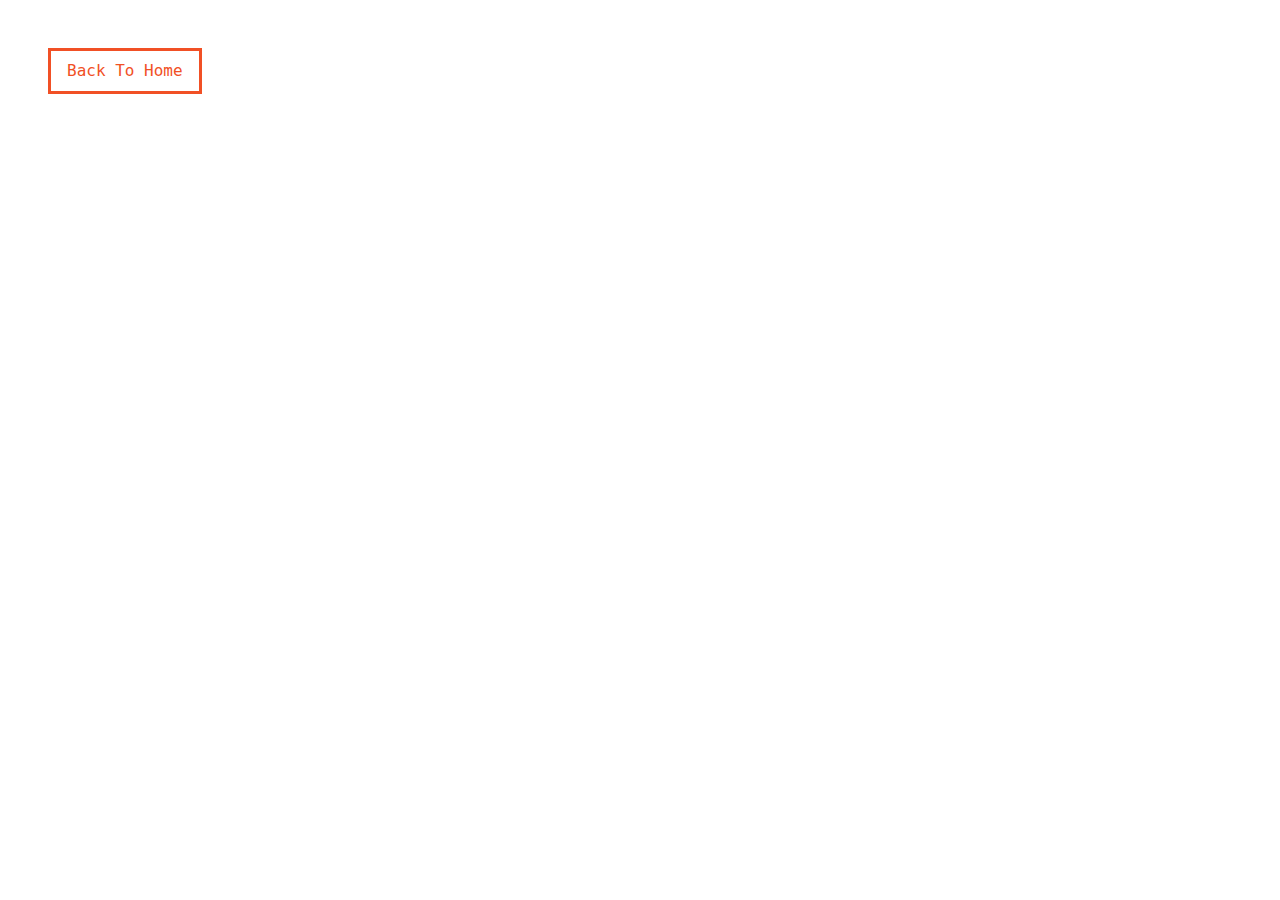
==== tiles.html @ 5f5e4044 "first commit" ====
<!DOCTYPE html>
<html lang="en">
<head>
  <meta charset="UTF-8">
  <meta http-equiv="X-UA-Compatible" content="IE=edge">
  <meta name="viewport" content="width=device-width, initial-scale=1.0">
  <title>Tiles</title>
  <!-- google fonts -->
  <link rel="preconnect" href="https://fonts.googleapis.com">
<link rel="preconnect" href="https://fonts.gstatic.com" crossorigin>
<link href="https://fonts.googleapis.com/css2?family=Fira+Code:wght@300;400&display=swap" rel="stylesheet">

  <!-- fontawesome -->
  <link rel="stylesheet" href="./fontawesome-free-5.9.0-web/css/all.min.css">
  <!-- style css -->
  <link rel="stylesheet" href="style.css">
</head>
<body>
  <a href="index.html" class="btn">back to home</a>
</body>
</html>
---- style.css ----
/* 
====================================
Variables
====================================
*/
:root{
  --primaryColor: #f15025;
  --mainBlack: #222;
  --mainWhite: #fff;
  --offWhite: #f7f7f7;
  --darkGrey: #afafaf;
  --transition: all 0.3s linear;
  --mainSpacing: 0.2rem;
}


/* 
====================================
Global style
====================================
*/
* {
  margin: 0;
  padding: 0;
  box-sizing: border-box;
}

body{
  font-family: "Fire Code", monospace;
  color: var(--mainBlack);
  background: var(--mainWhite);
  line-height: 1.5;
}

a{
  text-decoration: none;
}

img{
  width: 100%;
  display: block;
}

h1, h2, h3{
  text-transform: capitalize;
  letter-spacing: var(--mainSpacing);
  margin-bottom: 1.25rem;
}

h1{
  font-size: 3rem;
}

h2{
  margin-bottom: 0;
}

p{
  font-weight: 300;
  font-size: 0.7rem;
  line-height: 2;
}

.btn{
  display: inline-block;
  padding: .5rem 1rem;
  text-transform: capitalize;
  border: 3px solid var(--primaryColor);
  color: var(--primaryColor);
  margin: 3rem;
  transition: var(--transition);
}

.btn:hover{
  background: var(--primaryColor);
  color: var(--mainWhite);
}

/* 
====================================
Main navbar
====================================
*/

.main-navbar{
  background: var(--darkGrey);
  padding: 0 2rem;
}

.main-navbar li{
  list-style-type: none;
}

.main-navbar a{
  text-transform: capitalize;
  display: block;
  padding: 1rem 0;
  color: var(--primaryColor);
  letter-spacing: var(--mainSpacing);
  transition: var(--transition);
}

.main-navbar a:hover{
  color: var(--mainBlack);
}

@media screen and (min-width: 992px) {
  .main-navbar ul{
    max-width: 1170px;
    margin: 0 auto;
    display: grid;
    grid-template-columns: repeat(4, 1fr);
    text-align: center;
  }
}

/* 
====================================
Hero
====================================
*/
.hero-header{
  min-height: 100vh;
  background: var(--primaryColor);
  color: var(--mainWhite);
  display: grid;
  justify-content: center;
  align-items: center;
}
.hero-banner p{
  width: 80%;
  max-width: 560px;
  font-size: 1rem;
}

@media screen and (max-width: 600px) {
  .hero-banner{
    padding: 0 3rem;
  }
}

@media screen and (min-width: 768px) {
  .hero-header{
    background: linear-gradient(rgba(241,80,37,.75), rgba(0,0,0,.5)) ,url('./images/image-2.jpeg') center/cover fixed no-repeat;
  }
}

/* 
====================================
Card
====================================
*/
.title{
  text-align: center;
}
.cards{
  padding: 4rem 0;
}
.cards-center{
  width: 80vw;
  max-width: 1170px;
  margin: 2rem auto;
}
.card{
  border: 1px solid var(--darkGrey);
  margin-bottom: 3rem;
}

.card-info{
  padding: 1rem;
}
.card-footer{
  background: var(--darkGrey);
  padding: .5rem 1rem;
  display: grid;
  grid-template-columns: repeat(4, 1fr);
  justify-items: center;
}
.card-footer span{
  color: var(--primaryColor);
}

/* @media screen and (min-width: 768px) {
  .cards-center{
    display: grid;
    grid-template-columns: repeat(2, 1fr);
    column-gap: 2rem;
  }
}
@media screen and (min-width: 1170px) {
  .cards-center{
    grid-template-columns: repeat(3, 1fr);
  }
}
 */
.card{
  display: grid;
  grid-template-columns: 1fr;
  grid-template-rows: auto 1fr auto;
}

.cards-center{
  display: grid;
  column-gap: 2rem;
  /* grid-template-columns: repeat(auto-fill, minmax(268px, 1fr)); */
  grid-template-columns: repeat(auto-fit, minmax(268px, 1fr));
}
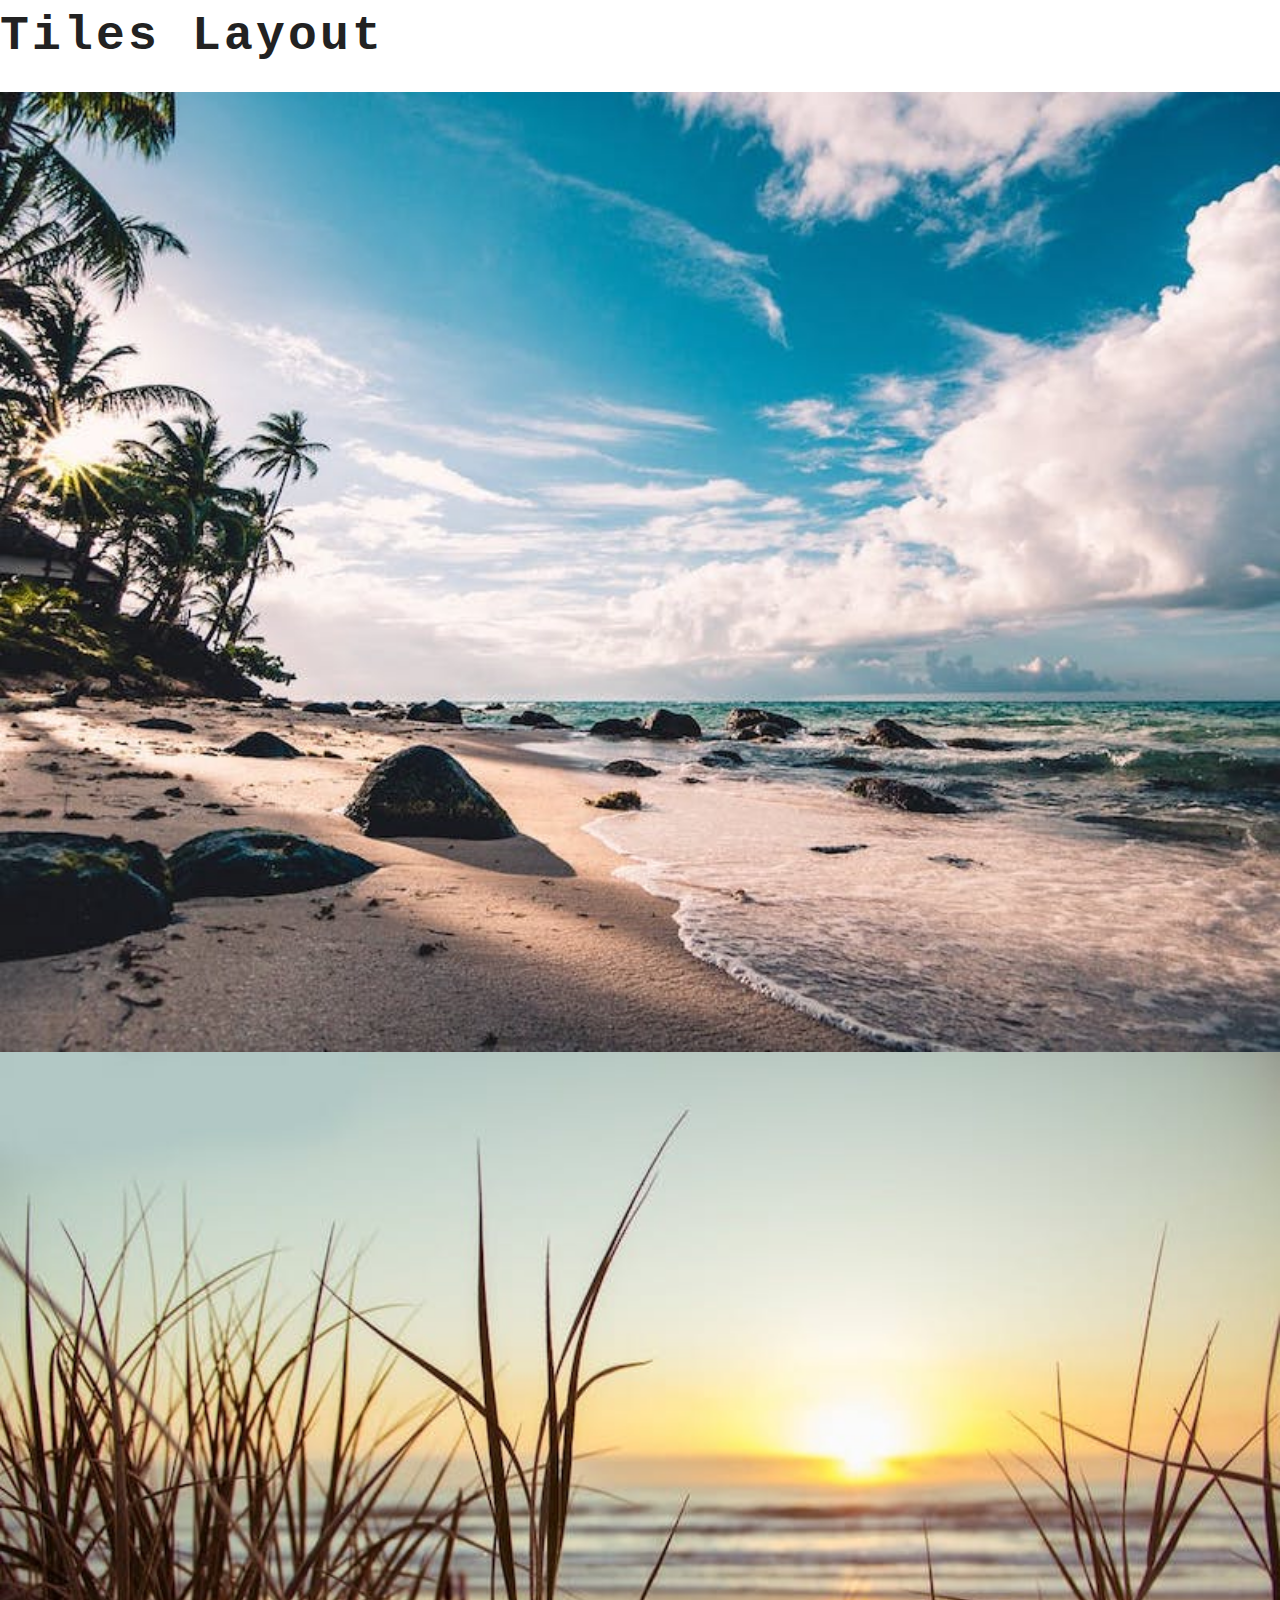
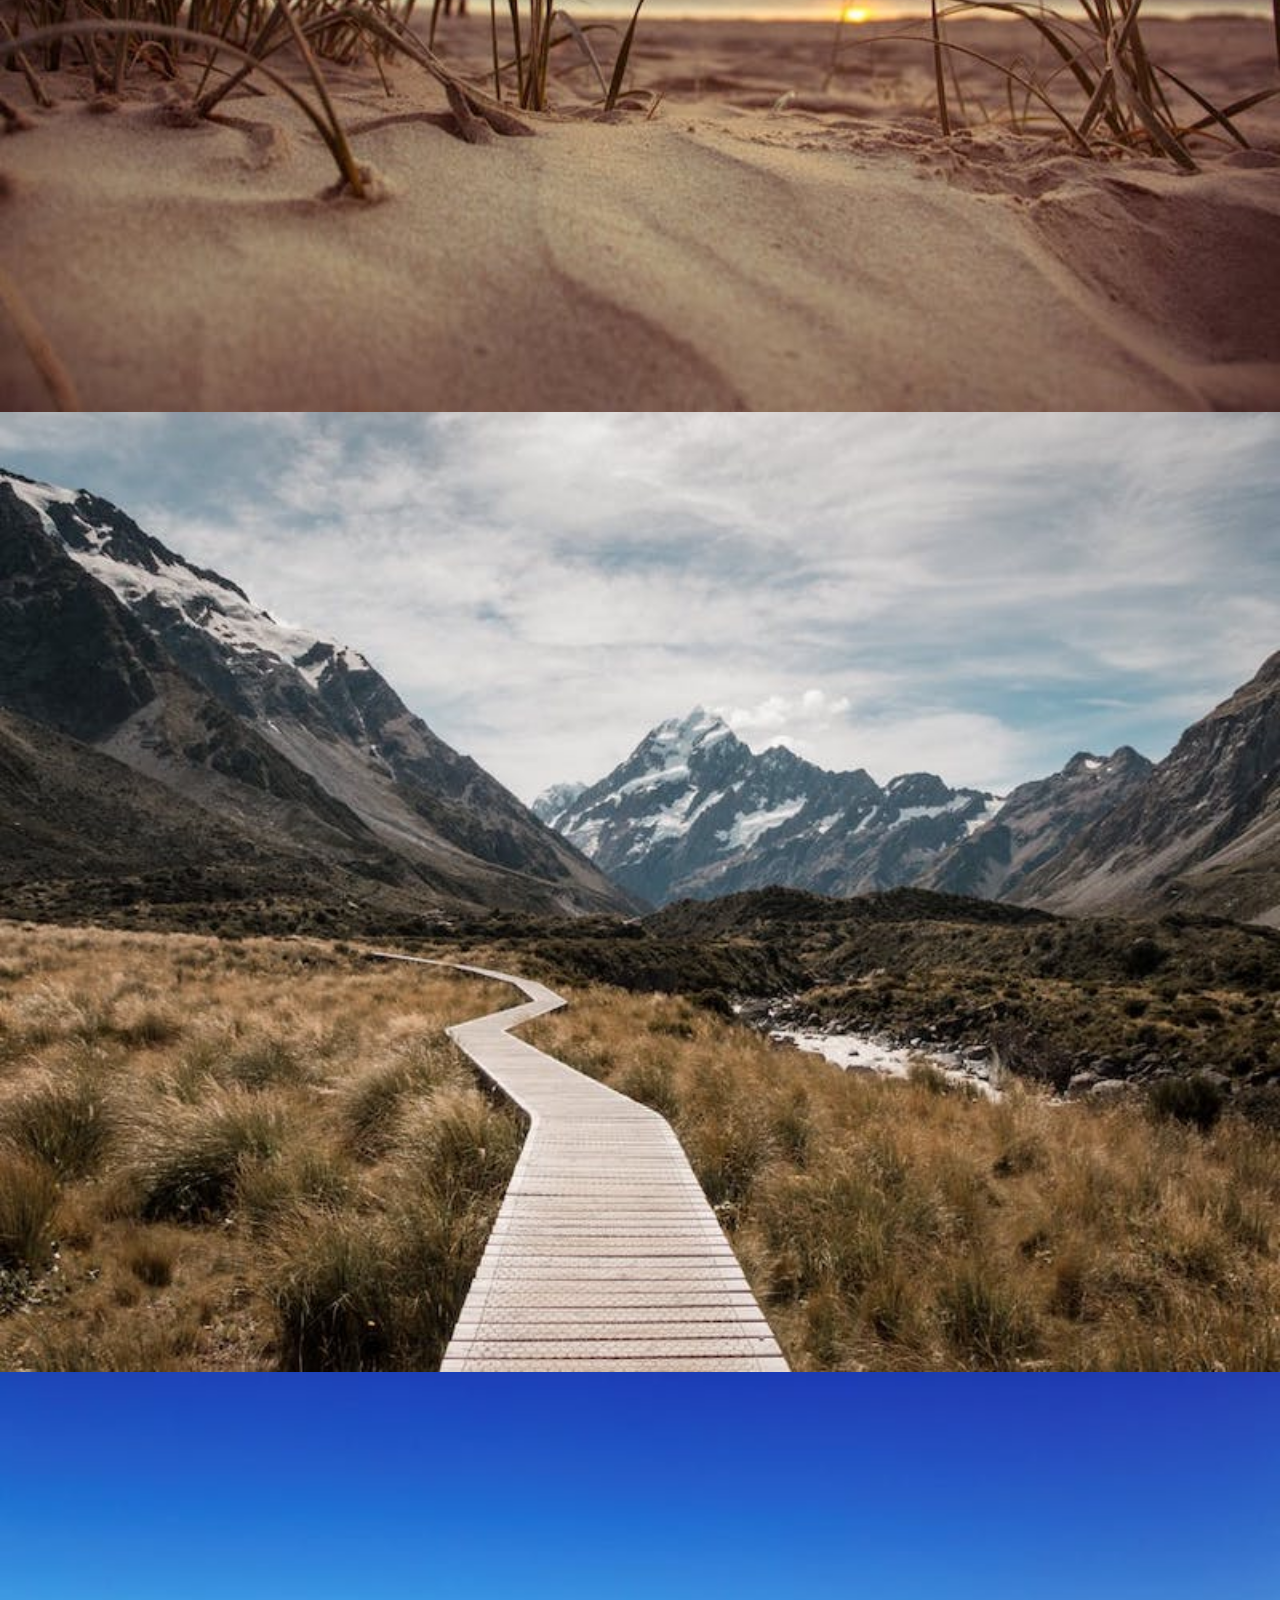
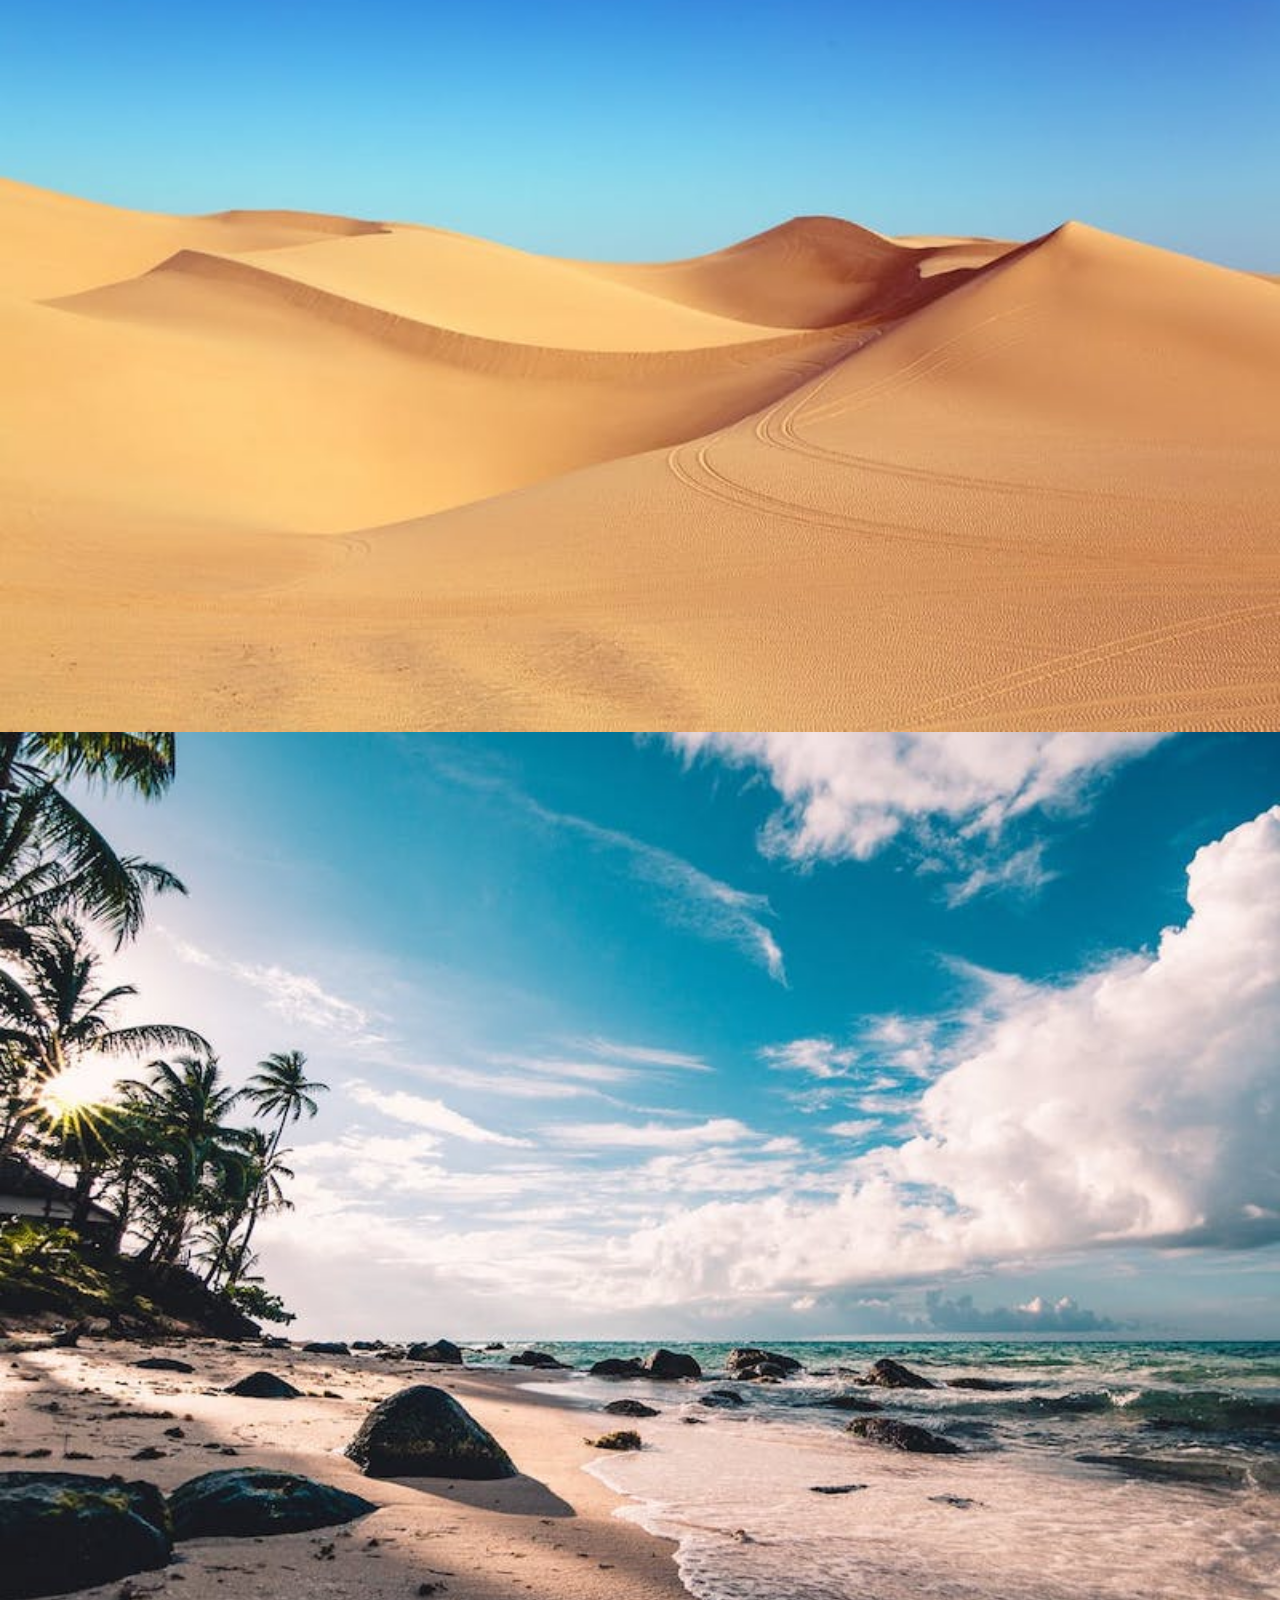
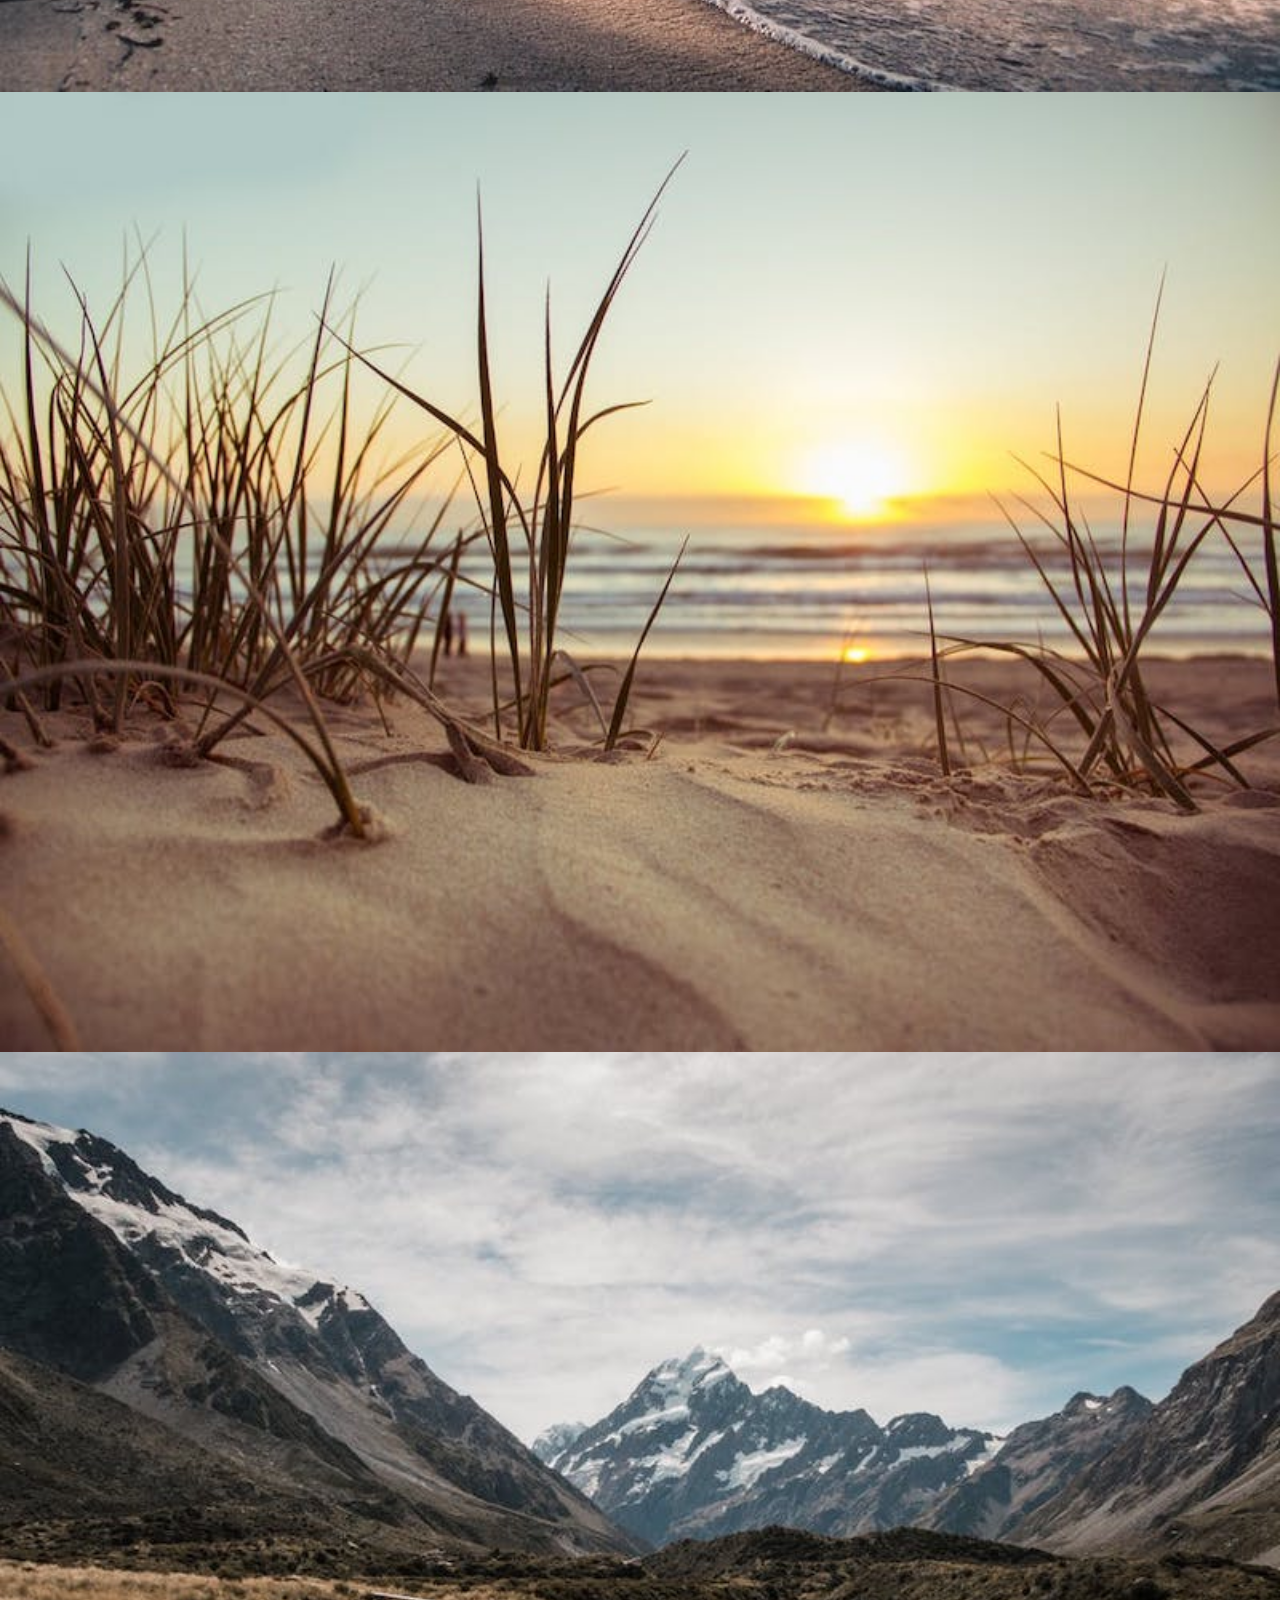
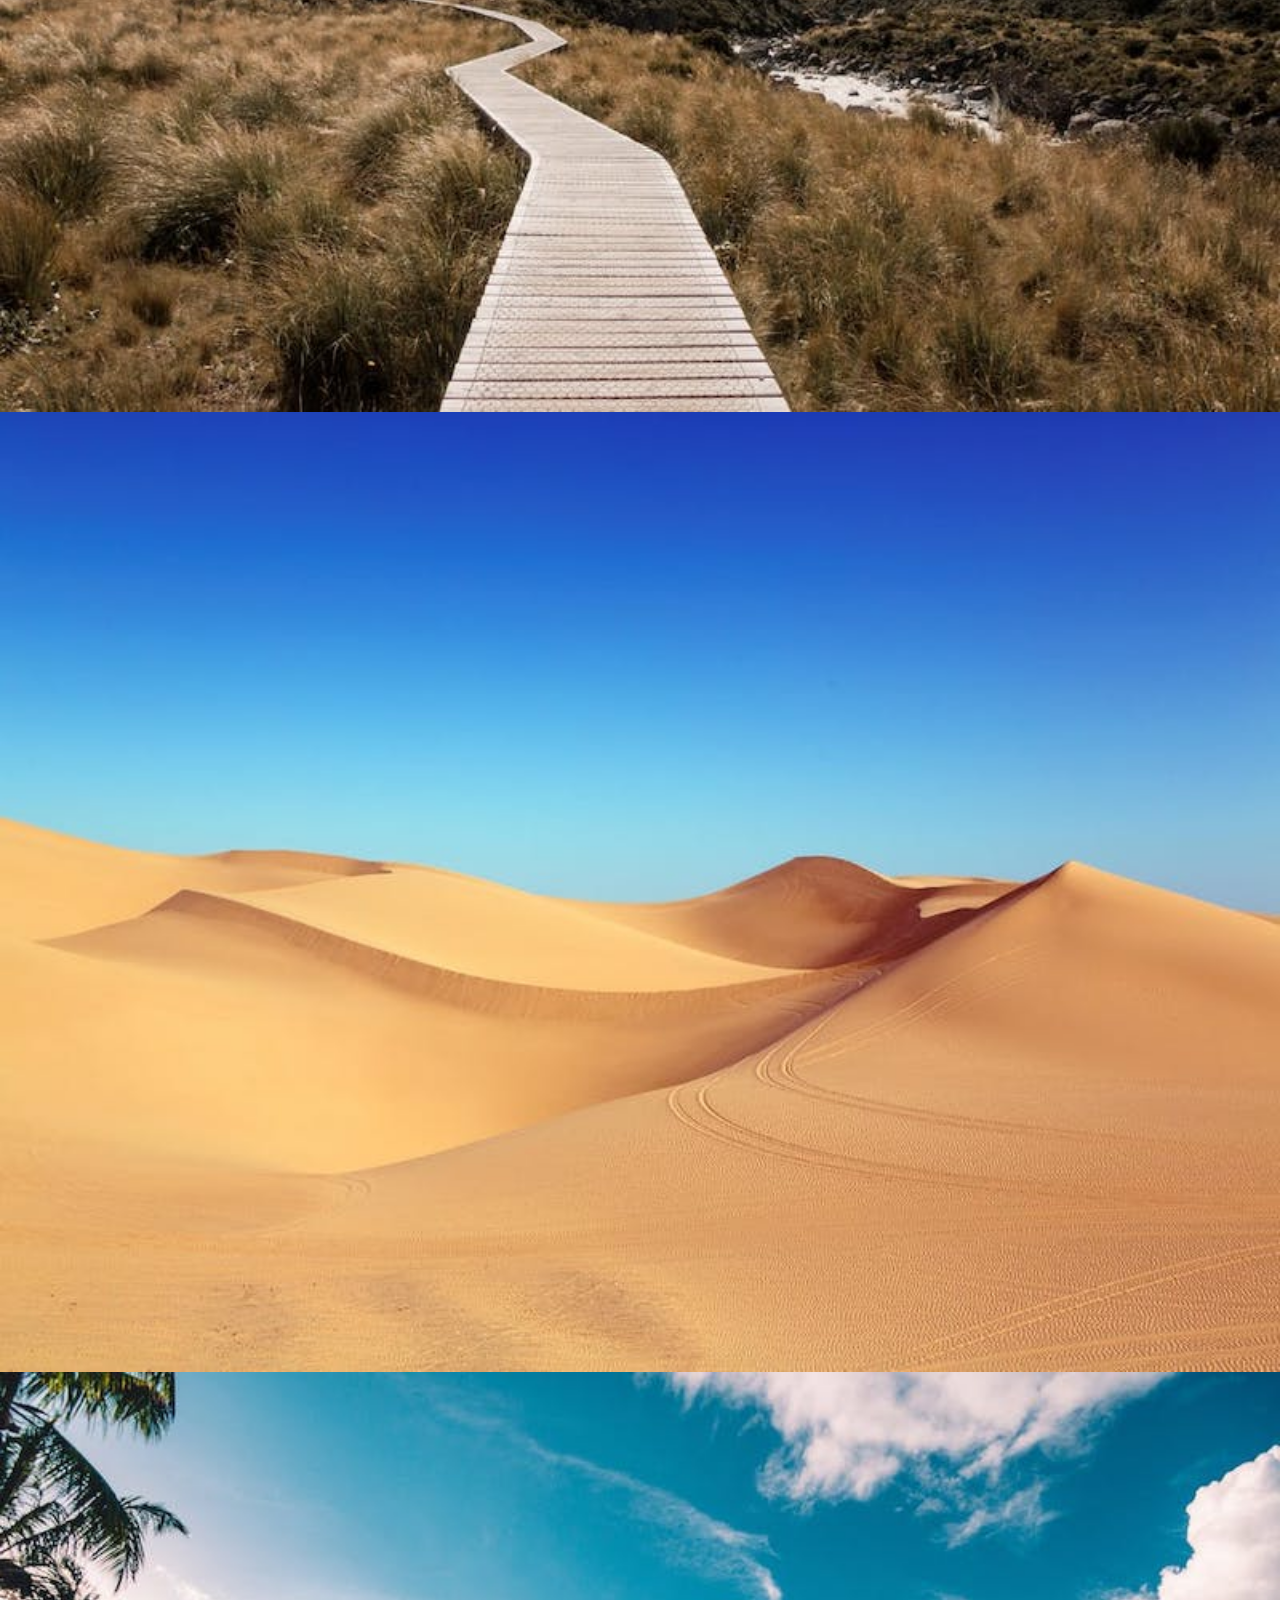
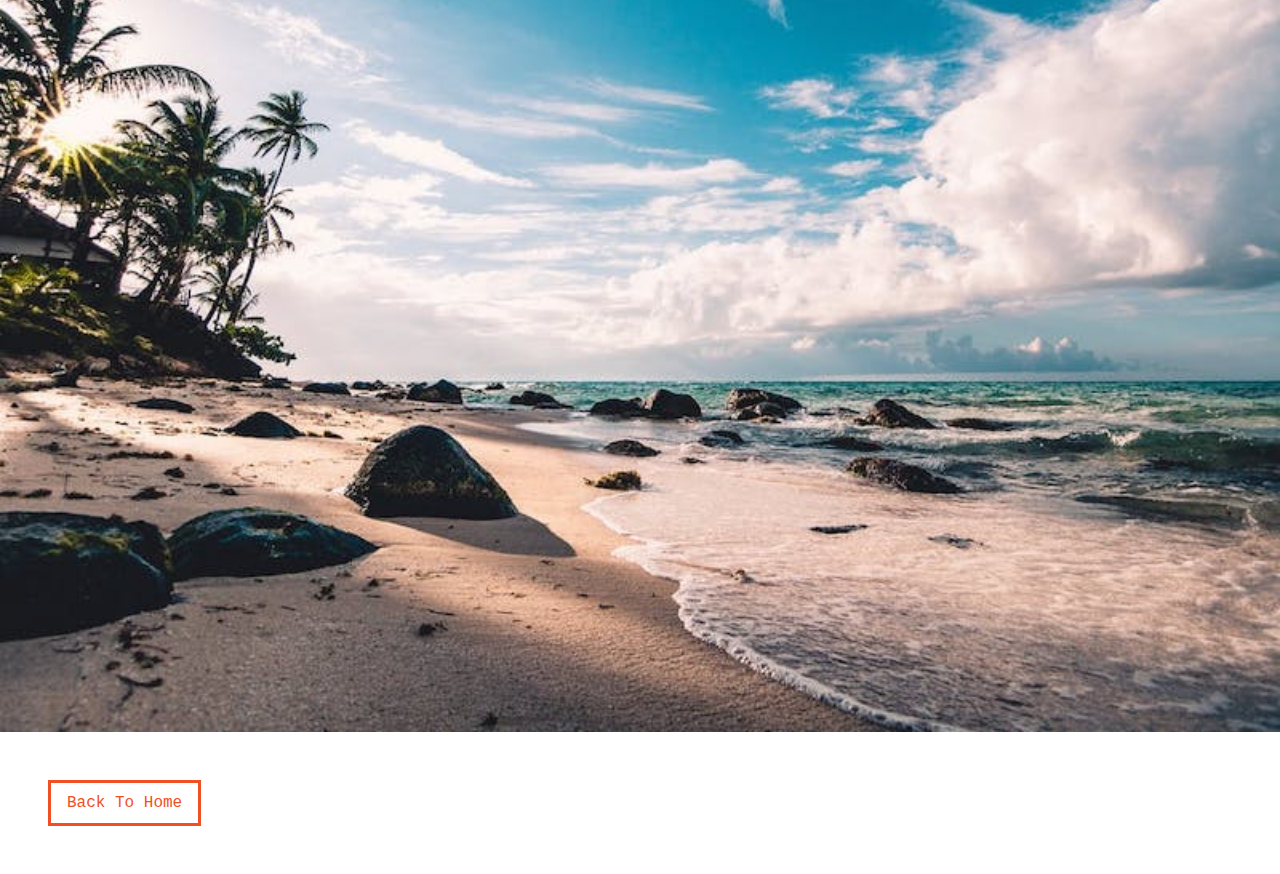
==== commit 1e8bb716: "tiles html" ====
--- a/tiles.html
+++ b/tiles.html
@@ -16,6 +16,58 @@
   <link rel="stylesheet" href="style.css">
 </head>
 <body>
+  <section class="tiles">
+    <div class="tiles">
+      <h1>tiles layout</h1>
+    </div>
+    <div class="tiles-center">
+      <!-- single tile -->
+      <article class="tile-1">
+        <img src="./images/size-image-1.jpeg" alt="">
+      </article>
+      <!-- end of single tile -->
+      <!-- single tile -->
+      <article class="tile-2">
+        <img src="./images/size-image-2.jpeg" alt="">
+      </article>
+      <!-- end of single tile -->
+      <!-- single tile -->
+      <article class="tile-3">
+        <img src="./images/size-image-3.jpeg" alt="">
+      </article>
+      <!-- end of single tile -->
+      <!-- single tile -->
+      <article class="tile-4">
+        <img src="./images/size-image-4.jpeg" alt="">
+      </article>
+      <!-- end of single tile -->
+      <!-- single tile -->
+      <article class="tile-5">
+        <img src="./images/size-image-1.jpeg" alt="">
+      </article>
+      <!-- end of single tile -->
+      <!-- single tile -->
+      <article class="tile-6">
+        <img src="./images/size-image-2.jpeg" alt="">
+      </article>
+      <!-- end of single tile -->
+      <!-- single tile -->
+      <article class="tile-7">
+        <img src="./images/size-image-3.jpeg" alt="">
+      </article>
+      <!-- end of single tile -->
+      <!-- single tile -->
+      <article class="tile-8">
+        <img src="./images/size-image-4.jpeg" alt="">
+      </article>
+      <!-- end of single tile -->
+      <!-- single tile -->
+      <article class="tile-9">
+        <img src="./images/size-image-1.jpeg" alt="">
+      </article>
+      <!-- end of single tile -->
+    </div>
+  </section>
   <a href="index.html" class="btn">back to home</a>
 </body>
 </html>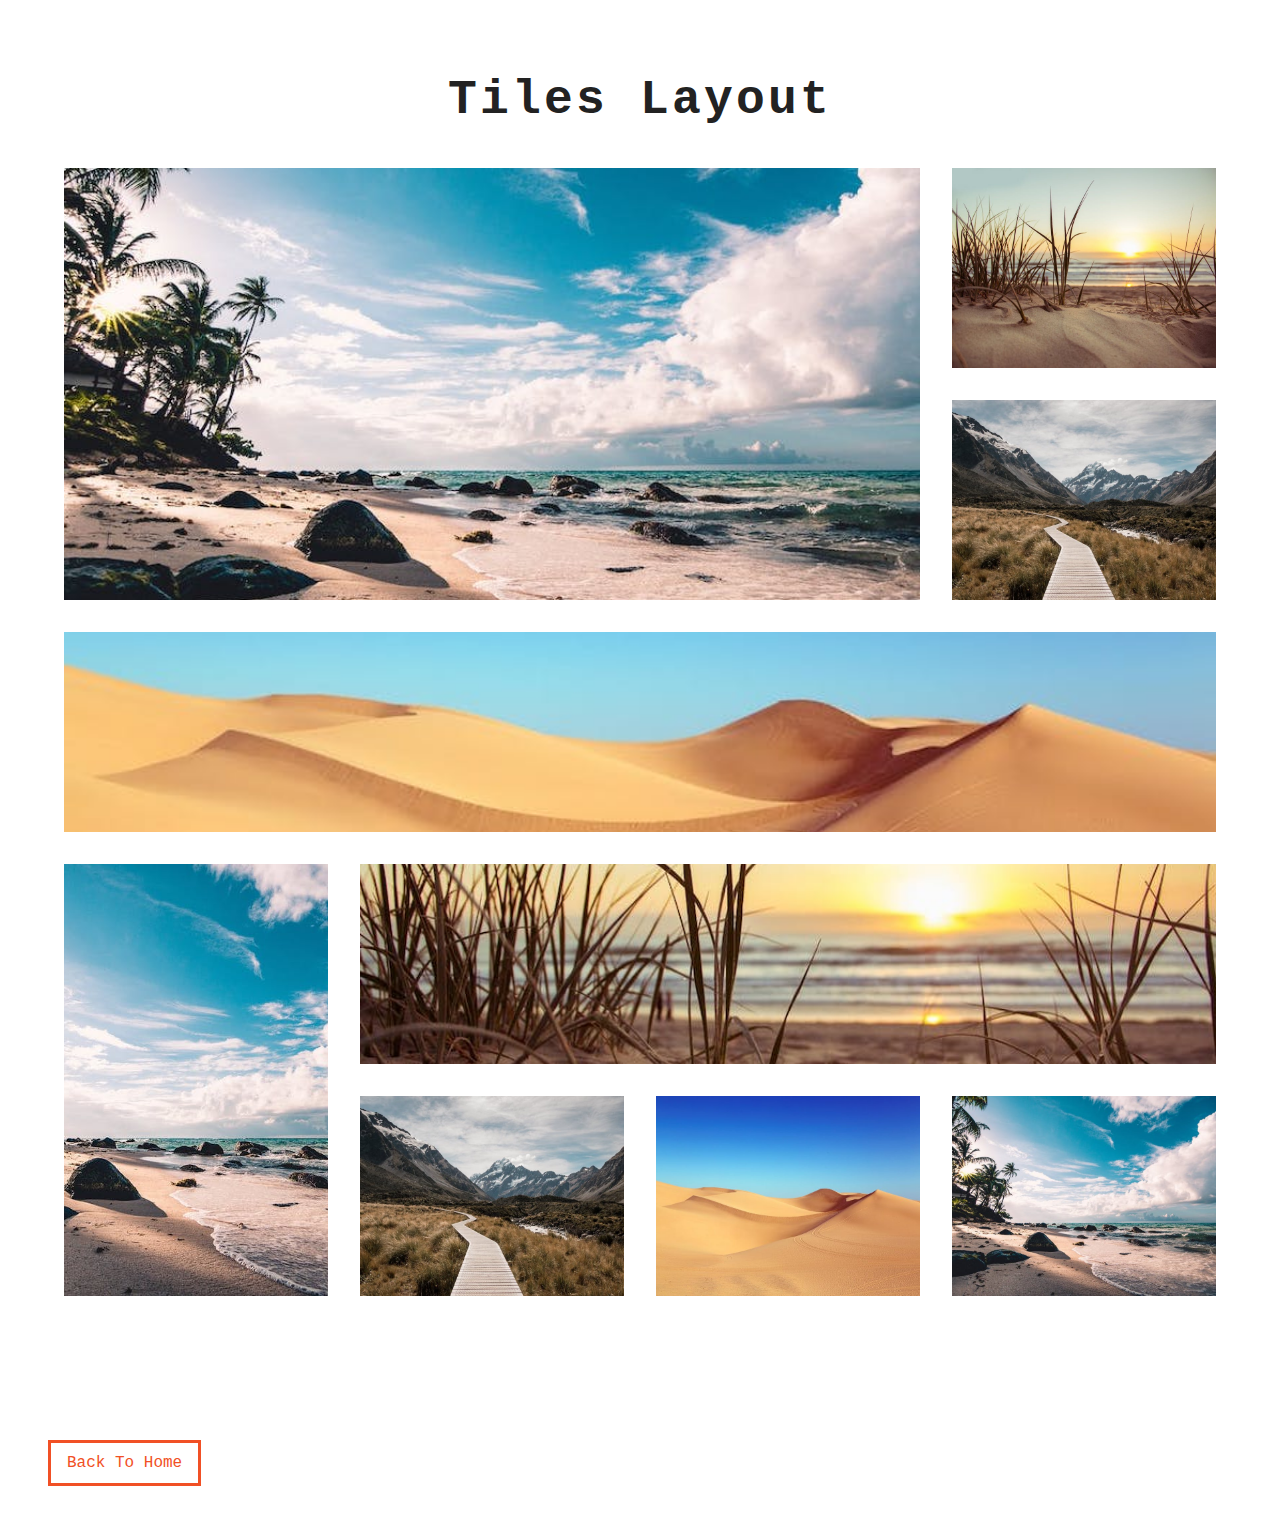
==== commit ce2cfaa7: "tiles css" ====
--- a/tiles.html
+++ b/tiles.html
@@ -17,7 +17,7 @@
 </head>
 <body>
   <section class="tiles">
-    <div class="tiles">
+    <div class="title">
       <h1>tiles layout</h1>
     </div>
     <div class="tiles-center">
--- a/style.css
+++ b/style.css
@@ -206,44 +206,112 @@
   grid-template-columns: repeat(auto-fit, minmax(268px, 1fr));
 }
 
-
-
-
-
-
-
-
-
-
-
-
-
-
-
-
-
-
-
-
-
-
-
-
-
-
-
-
-
-
-
-
-
-
-
-
-
-
-
-
-
-
+/* 
+====================================
+Tiles
+====================================
+*/
+.tiles{
+  padding: 4rem 0;
+}
+.tiles-center{
+  width: 90vw;
+  max-width: 1170px;
+  margin: 2rem auto;
+  display: grid;
+  row-gap: 2rem;
+}
+@media screen and (min-width:768px) {
+  .tiles-center{
+    grid-template-columns: repeat(2, 1fr);
+    column-gap: 2rem;
+  }
+}
+@media screen and (min-width:992px) {
+  .tiles-center{
+    grid-template-columns: repeat(3, 1fr);
+  }
+}
+@media screen and (min-width:1170px) {
+  .tiles-center{
+    grid-template-columns: repeat(4, 1fr);
+    grid-template-rows: repeat(5, 200px);
+    grid-template-areas: 
+    "a a a b"
+    "a a a c"
+    "d d d d"
+    "e f f f"
+    "e g h i"
+    ;
+  }
+  .tiles img{
+    height: 100%;
+    object-fit: cover;
+  }
+  .tile-1{
+    grid-area: a;
+  }
+  .tile-2{
+    grid-area: b;
+  }
+  .tile-3{
+    grid-area: c;
+  }
+  .tile-4{
+    grid-area: d;
+  }
+  .tile-5{
+    grid-area: e;
+  }
+  .tile-6{
+    grid-area: f;
+  }
+  .tile-7{
+    grid-area: g;
+  }
+  .tile-8{
+    grid-area: h;
+  }
+  .tile-9{
+    grid-area: i;
+  }
+}
+
+
+
+
+
+
+
+
+
+
+
+
+
+
+
+
+
+
+
+
+
+
+
+
+
+
+
+
+
+
+
+
+
+
+
+
+
+
+
